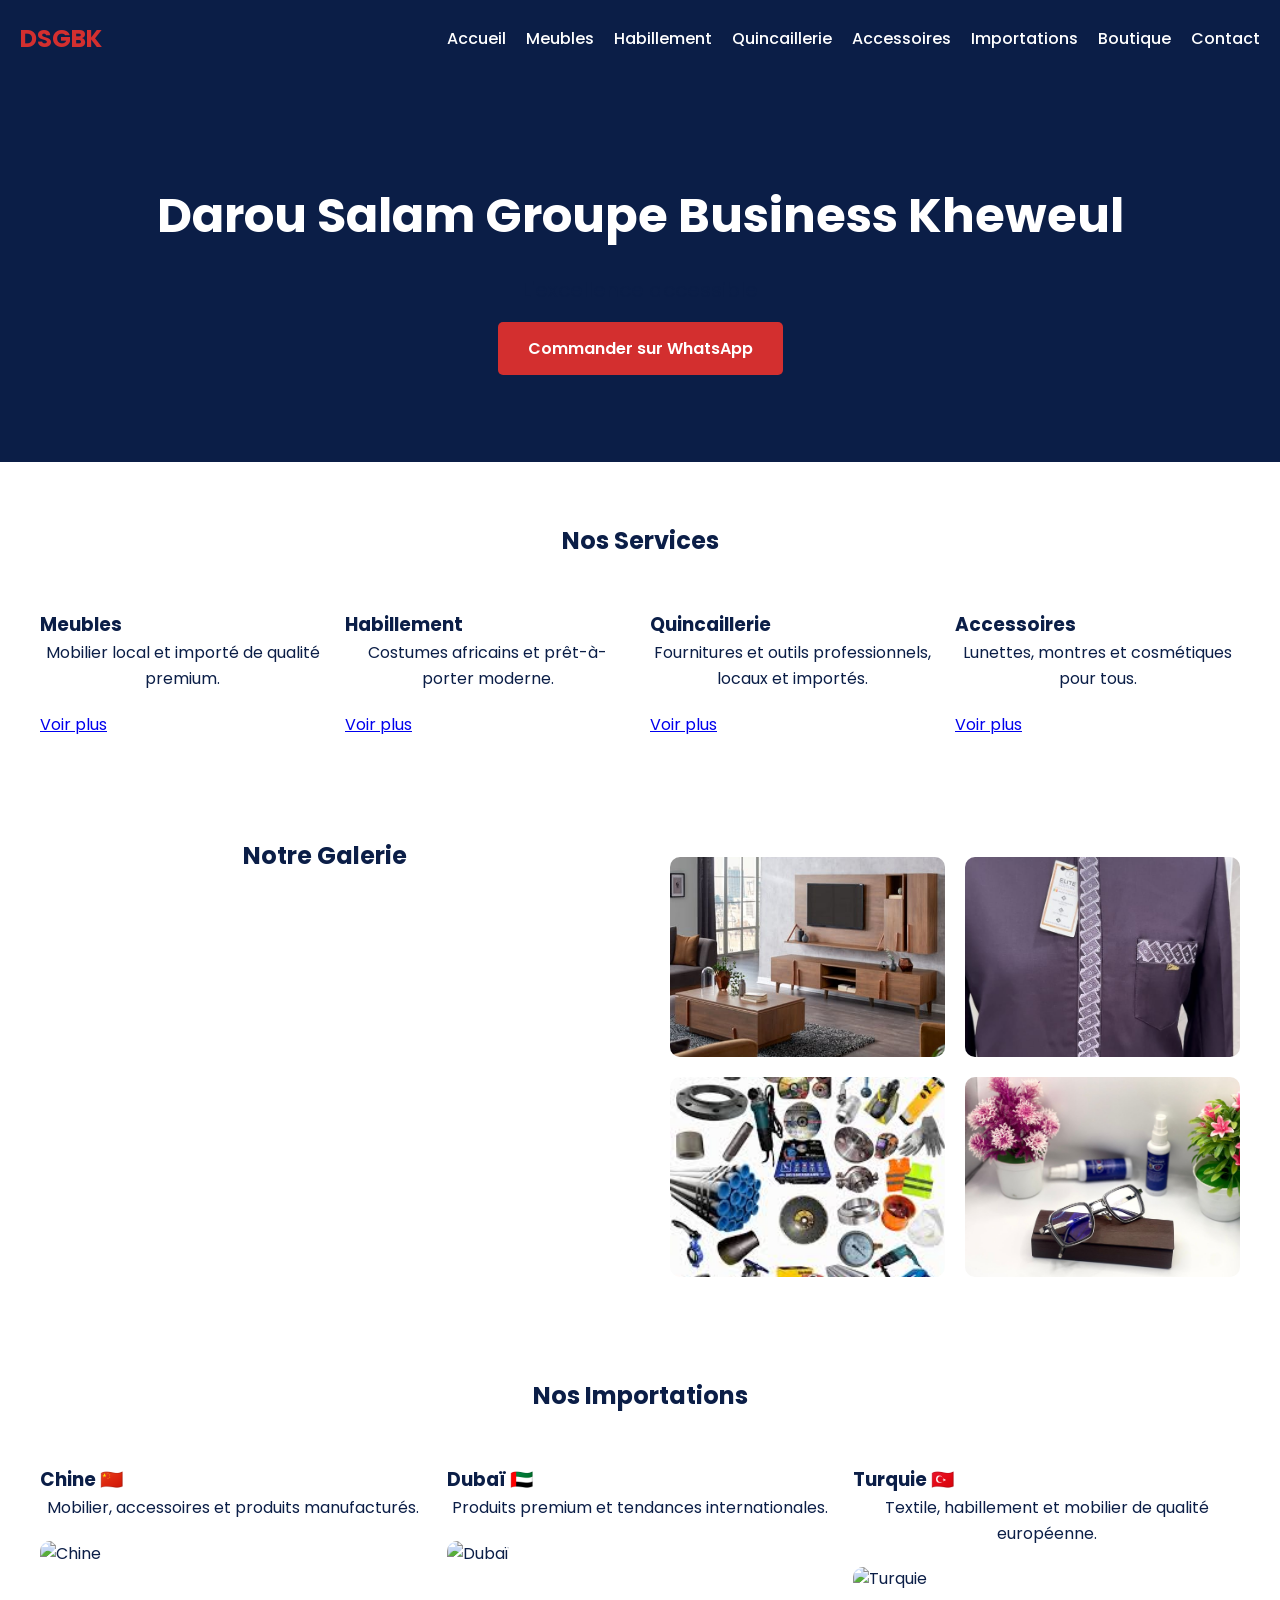
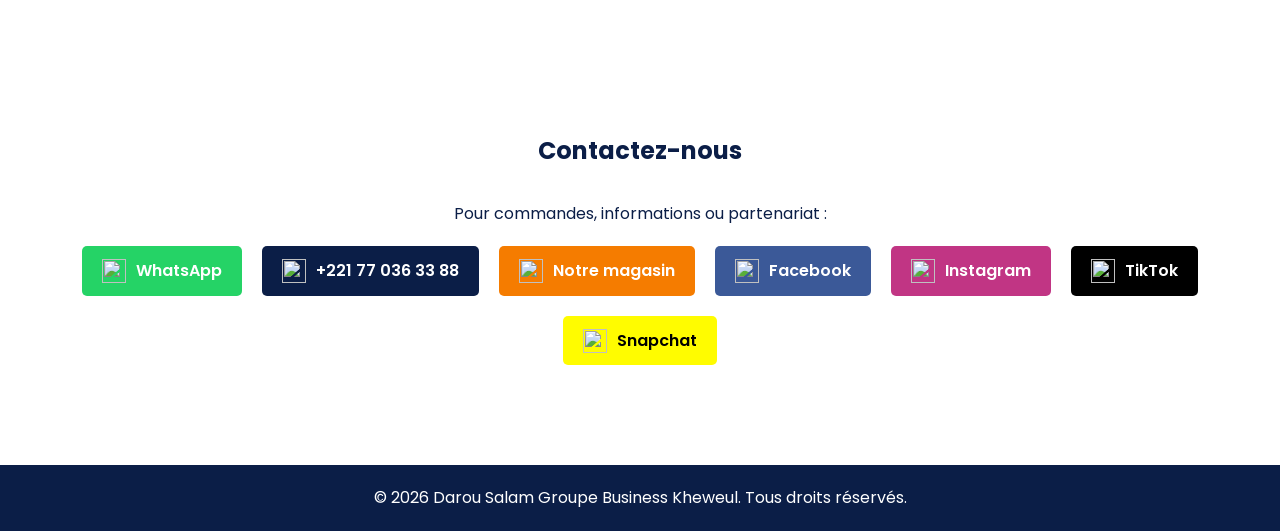
==== index.html @ 344d85fb "Add files via upload" ====
<!DOCTYPE html>
<html lang="fr">
<head>
  <meta charset="UTF-8">
  <meta name="viewport" content="width=device-width, initial-scale=1.0">
  <title>Darou Salam Groupe Business Kheweul - Accueil</title>
  
  <!-- CSS -->
  <link rel="stylesheet" href="style.css">
  
  <!-- AOS Animation -->
  <link href="https://unpkg.com/aos@2.3.1/dist/aos.css" rel="stylesheet">
  
  <!-- Google Fonts -->
  <link href="https://fonts.googleapis.com/css2?family=Poppins:wght@400;700&display=swap" rel="stylesheet">
</head>
<body>
  
  <!-- NAVBAR -->
  <nav>
    <div class="logo">DSGBK</div>
    <ul>
      <li><a href="index.html">Accueil</a></li>
      <li><a href="meubles.html">Meubles</a></li>
      <li><a href="habillement.html">Habillement</a></li>
      <li><a href="quincaillerie.html">Quincaillerie</a></li>
      <li><a href="accessoires.html">Accessoires</a></li>
      <li><a href="importations.html">Importations</a></li>
      <li><a href="boutique.html">Boutique</a></li>
      <li><a href="#contact">Contact</a></li>
    </ul>
  </nav>
  
  <!-- HERO -->
  <section class="hero">
    <div class="hero-content" data-aos="fade-down">
      <h1>Darou Salam Groupe Business Kheweul</h1>
      <p>L'excellence accessible</p>
      <a href="boutique.html" class="btn">Commander sur WhatsApp</a>
    </div>
  </section>
  
  <!-- SERVICES -->
  <section class="services" data-aos="fade-up">
    <h2>Nos Services</h2>
    <div class="cards">
      <div class="card" data-aos="zoom-in">
        <h3>Meubles</h3>
        <p>Mobilier local et importé de qualité premium.</p>
        <a href="meubles.html" class="btn">Voir plus</a>
      </div>
      <div class="card" data-aos="zoom-in" data-aos-delay="100">
        <h3>Habillement</h3>
        <p>Costumes africains et prêt-à-porter moderne.</p>
        <a href="habillement.html" class="btn">Voir plus</a>
      </div>
      <div class="card" data-aos="zoom-in" data-aos-delay="200">
        <h3>Quincaillerie</h3>
        <p>Fournitures et outils professionnels, locaux et importés.</p>
        <a href="quincaillerie.html" class="btn">Voir plus</a>
      </div>
      <div class="card" data-aos="zoom-in" data-aos-delay="300">
        <h3>Accessoires</h3>
        <p>Lunettes, montres et cosmétiques pour tous.</p>
        <a href="accessoires.html" class="btn">Voir plus</a>
      </div>
    </div>
  </section>
  
  <!-- GALERIE -->
  <section class="gallery" data-aos="fade-up">
    <h2>Notre Galerie</h2>
    <div class="gallery">
      <img src="MEDIAS/meuble salon.jpeg" alt="Meuble Salon">
      <img src="MEDIAS/costume africain .jpeg" alt="Costume Africain">
      <img src="MEDIAS/quinc.jfif"alt="Quincaillerie">
      <img src="MEDIAS/lunettes1.jpeg" alt="Accessoires">
    </div>
  </section>
  
  <!-- IMPORTATIONS -->
  <section class="importations" data-aos="fade-up">
    <h2>Nos Importations</h2>
    <div class="cards">
      <div class="card" data-aos="fade-right">
        <h3>Chine 🇨🇳</h3>
        <p>Mobilier, accessoires et produits manufacturés.</p>
        <img src="https://images.unsplash.com/photo-1547981609-4b6bfe67ca0b" alt="Chine">
      </div>
      <div class="card" data-aos="fade-left">
        <h3>Dubaï 🇦🇪</h3>
        <p>Produits premium et tendances internationales.</p>
        <img src="https://images.unsplash.com/photo-1512453979798-5ea266f8880c" alt="Dubaï">
      </div>
      <div class="card" data-aos="fade-up">
        <h3>Turquie 🇹🇷</h3>
        <p>Textile, habillement et mobilier de qualité européenne.</p>
        <img src="https://images.unsplash.com/photo-1524230572899-a752b3835840" alt="Turquie">
      </div>
    </div>
  </section>
  
  <!-- CONTACT -->
  <section class="contact" id="contact">
    <h2>Contactez-nous</h2>
    <p>Pour commandes, informations ou partenariat :</p>

    <div class="contact-items">
      <a href="https://wa.me/message/VVHFZ5KKE44QE1" target="_blank" class="contact-btn whatsapp">
        <img src="https://img.icons8.com/color/48/000000/whatsapp.png"/> WhatsApp
      </a>
      <a href="tel:+221770363388" class="contact-btn phone">
        <img src="https://img.icons8.com/ios-filled/48/000000/phone.png"/> +221 77 036 33 88
      </a>
      <a href="https://maps.app.goo.gl/oTuWAiaTZ7pGM8Tf8" target="_blank" class="contact-btn map">
        <img src="https://img.icons8.com/ios-filled/48/000000/marker.png"/> Notre magasin
      </a>
      <a href="https://www.facebook.com/share/14TvhnDWxey/" target="_blank" class="contact-btn facebook">
        <img src="https://img.icons8.com/color/48/000000/facebook-new.png"/> Facebook
      </a>
      <a href="https://www.instagram.com/dsgbk_family?igsh=MTk3b3Zmbm9iZ251dQ==" target="_blank" class="contact-btn instagram">
        <img src="https://img.icons8.com/color/48/000000/instagram-new.png"/> Instagram
      </a>
      <a href="https://www.tiktok.com/@dsgbk1?_r=1&_t=ZS-93yJW8IaAQU" target="_blank" class="contact-btn tiktok">
        <img src="https://img.icons8.com/color/48/000000/tiktok--v1.png"/> TikTok
      </a>
      <a href="https://www.snapchat.com/add/dsgbk26?share_id=ldaof6rpfuU&locale=fr-FR" target="_blank" class="contact-btn snapchat">
        <img src="https://img.icons8.com/color/48/000000/snapchat.png"/> Snapchat
      </a>
    </div>
  </section>
  
  <!-- FOOTER -->
  <footer>
    <p>© 2026 Darou Salam Groupe Business Kheweul. Tous droits réservés.</p>
  </footer>
  
  <!-- JS -->
  <script src="script.js"></script>
  <script src="https://unpkg.com/aos@2.3.1/dist/aos.js"></script>
  <script>
    AOS.init({ duration: 1000, once: true });
  </script>
  
</body>
</html>
---- style.css ----
/* ===== GOOGLE FONTS ===== */
body, h1, h2, h3, p, a, button {
  font-family: 'Poppins', sans-serif;
  margin: 0;
  padding: 0;
  box-sizing: border-box;
}

/* ===== COULEURS PRINCIPALES ===== */
:root {
  --blue: #0b1e47;
  --red: #d32f2f;
  --white: #ffffff;
  --gray: #f2f2f2;
  --btn-hover: #ff4d4d;
}

/* ===== BODY ===== */
body {
  background-color: var(--white);
  color: var(--blue);
  line-height: 1.6;
}

/* ===== NAVBAR ===== */
nav {
  display: flex;
  justify-content: space-between;
  align-items: center;
  background-color: var(--blue);
  padding: 10px 20px;
  position: sticky;
  top: 0;
  z-index: 100;
}

nav .logo {
  color: var(--red);
  font-size: 24px;
  font-weight: 700;
}

nav ul {
  display: flex;
  list-style: none;
}

nav ul li {
  margin-left: 20px;
}

nav ul li a {
  color: var(--white);
  text-decoration: none;
  font-weight: 500;
  transition: 0.3s;
}

nav ul li a.active,
nav ul li a:hover {
  color: var(--red);
}

/* ===== HERO ===== */
.hero {
  background-color: var(--blue);
  color: var(--white);
  text-align: center;
  padding: 100px 20px;
}

.hero h1 {
  font-size: 48px;
  margin-bottom: 20px;
}

.hero p {
  font-size: 20px;
  margin-bottom: 30px;
}

.hero .btn {
  background-color: var(--red);
  color: var(--white);
  padding: 15px 30px;
  text-decoration: none;
  font-weight: 600;
  border-radius: 5px;
  transition: 0.3s;
}

.hero .btn:hover {
  background-color: var(--btn-hover);
}

/* ===== SECTIONS ===== */
section {
  padding: 60px 20px;
}

section h2 {
  text-align: center;
  color: var(--blue);
  margin-bottom: 30px;
}

section p {
  max-width: 800px;
  margin: 0 auto 20px auto;
  text-align: center;
  color: var(--blue);
}

/* ===== GALLERY ===== */
.gallery, .cards {
  display: grid;
  grid-template-columns: repeat(auto-fit, minmax(250px, 1fr));
  gap: 20px;
  padding: 20px;
}

.gallery img, .cards img {
  width: 100%;
  height: 200px;
  object-fit: cover;
  border-radius: 10px;
  transition: transform 0.3s;
}

.gallery img:hover, .cards img:hover {
  transform: scale(1.05);
}

/* ===== PRODUCT CARDS ===== */
.product {
  background-color: var(--gray);
  padding: 15px;
  border-radius: 10px;
  text-align: center;
  box-shadow: 0px 3px 6px rgba(0,0,0,0.1);
}

.product h3 {
  margin: 10px 0;
  color: var(--blue);
}

.product p {
  font-weight: 600;
  margin-bottom: 15px;
}

.product button {
  background-color: var(--red);
  color: var(--white);
  border: none;
  padding: 10px 20px;
  font-weight: 600;
  border-radius: 5px;
  cursor: pointer;
  transition: 0.3s;
}

.product button:hover {
  background-color: var(--btn-hover);
}

/* ===== CONTACT ===== */
.contact-items {
  display: flex;
  flex-wrap: wrap;
  justify-content: center;
  gap: 20px;
}

.contact-btn {
  display: flex;
  align-items: center;
  gap: 10px;
  padding: 12px 20px;
  border-radius: 5px;
  text-decoration: none;
  font-weight: 600;
  transition: 0.3s;
}

.contact-btn img {
  width: 24px;
  height: 24px;
}

.contact-btn.whatsapp { background-color: #25D366; color: var(--white); }
.contact-btn.phone { background-color: #0b1e47; color: var(--white); }
.contact-btn.map { background-color: #f57c00; color: var(--white); }
.contact-btn.facebook { background-color: #3b5998; color: var(--white); }
.contact-btn.instagram { background-color: #C13584; color: var(--white); }
.contact-btn.tiktok { background-color: #000000; color: var(--white); }
.contact-btn.snapchat { background-color: #FFFC00; color: #000; }

.contact-btn:hover {
  opacity: 0.8;
}

/* ===== FOOTER ===== */
footer {
  background-color: var(--blue);
  color: var(--white);
  text-align: center;
  padding: 20px;
  margin-top: 40px;
}

/* ===== RESPONSIVE ===== */
@media screen and (max-width: 768px) {
  nav ul {
    flex-direction: column;
    background-color: var(--blue);
    position: absolute;
    top: 60px;
    right: 0;
    width: 100%;
    display: none;
  }
  nav ul.show {
    display: flex;
  }
}
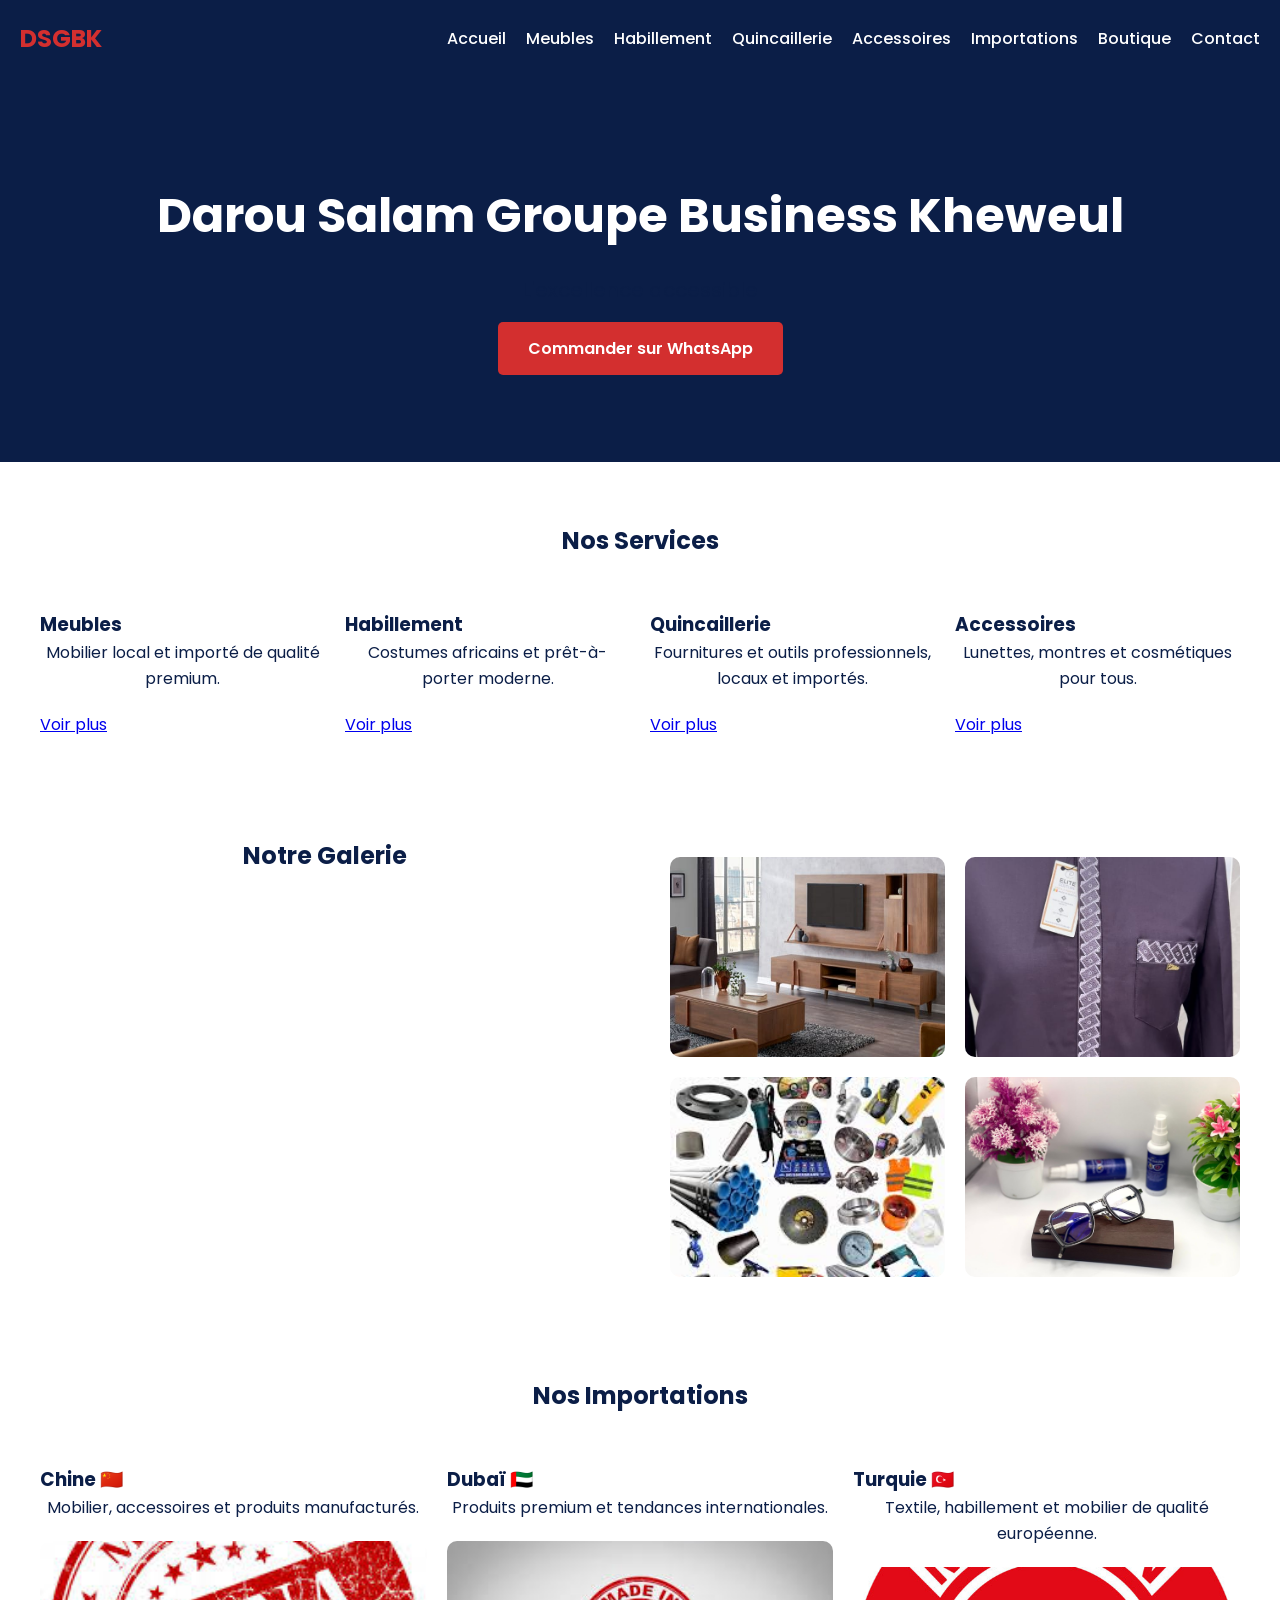
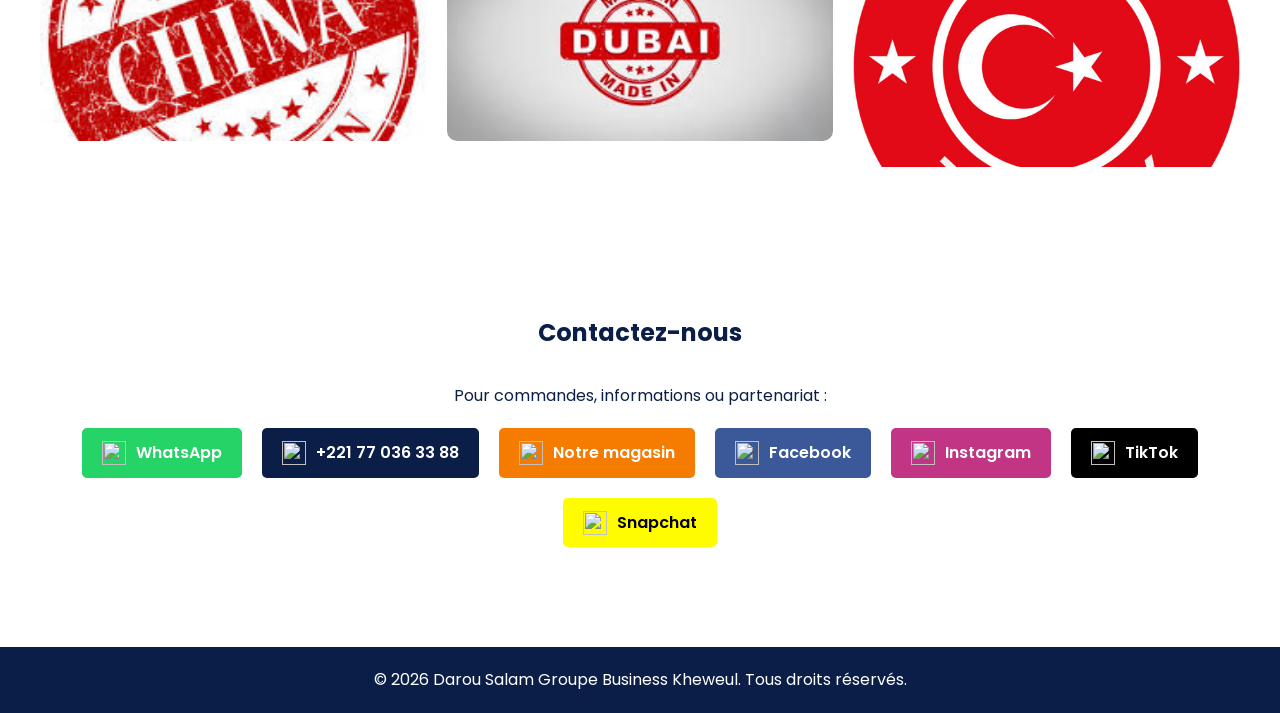
==== commit 8496928d: "Add files via upload" ====
--- a/index.html
+++ b/index.html
@@ -85,17 +85,17 @@
       <div class="card" data-aos="fade-right">
         <h3>Chine 🇨🇳</h3>
         <p>Mobilier, accessoires et produits manufacturés.</p>
-        <img src="https://images.unsplash.com/photo-1547981609-4b6bfe67ca0b" alt="Chine">
+        <img src="MEDIAS/chinep.jfif" alt="Chine">
       </div>
       <div class="card" data-aos="fade-left">
         <h3>Dubaï 🇦🇪</h3>
         <p>Produits premium et tendances internationales.</p>
-        <img src="https://images.unsplash.com/photo-1512453979798-5ea266f8880c" alt="Dubaï">
+        <img src="MEDIAS/dubaip.jfif" alt="Dubaï">
       </div>
       <div class="card" data-aos="fade-up">
         <h3>Turquie 🇹🇷</h3>
         <p>Textile, habillement et mobilier de qualité européenne.</p>
-        <img src="https://images.unsplash.com/photo-1524230572899-a752b3835840" alt="Turquie">
+        <img src="MEDIAS/turkey.jpg" alt="Turquie">
       </div>
     </div>
   </section>
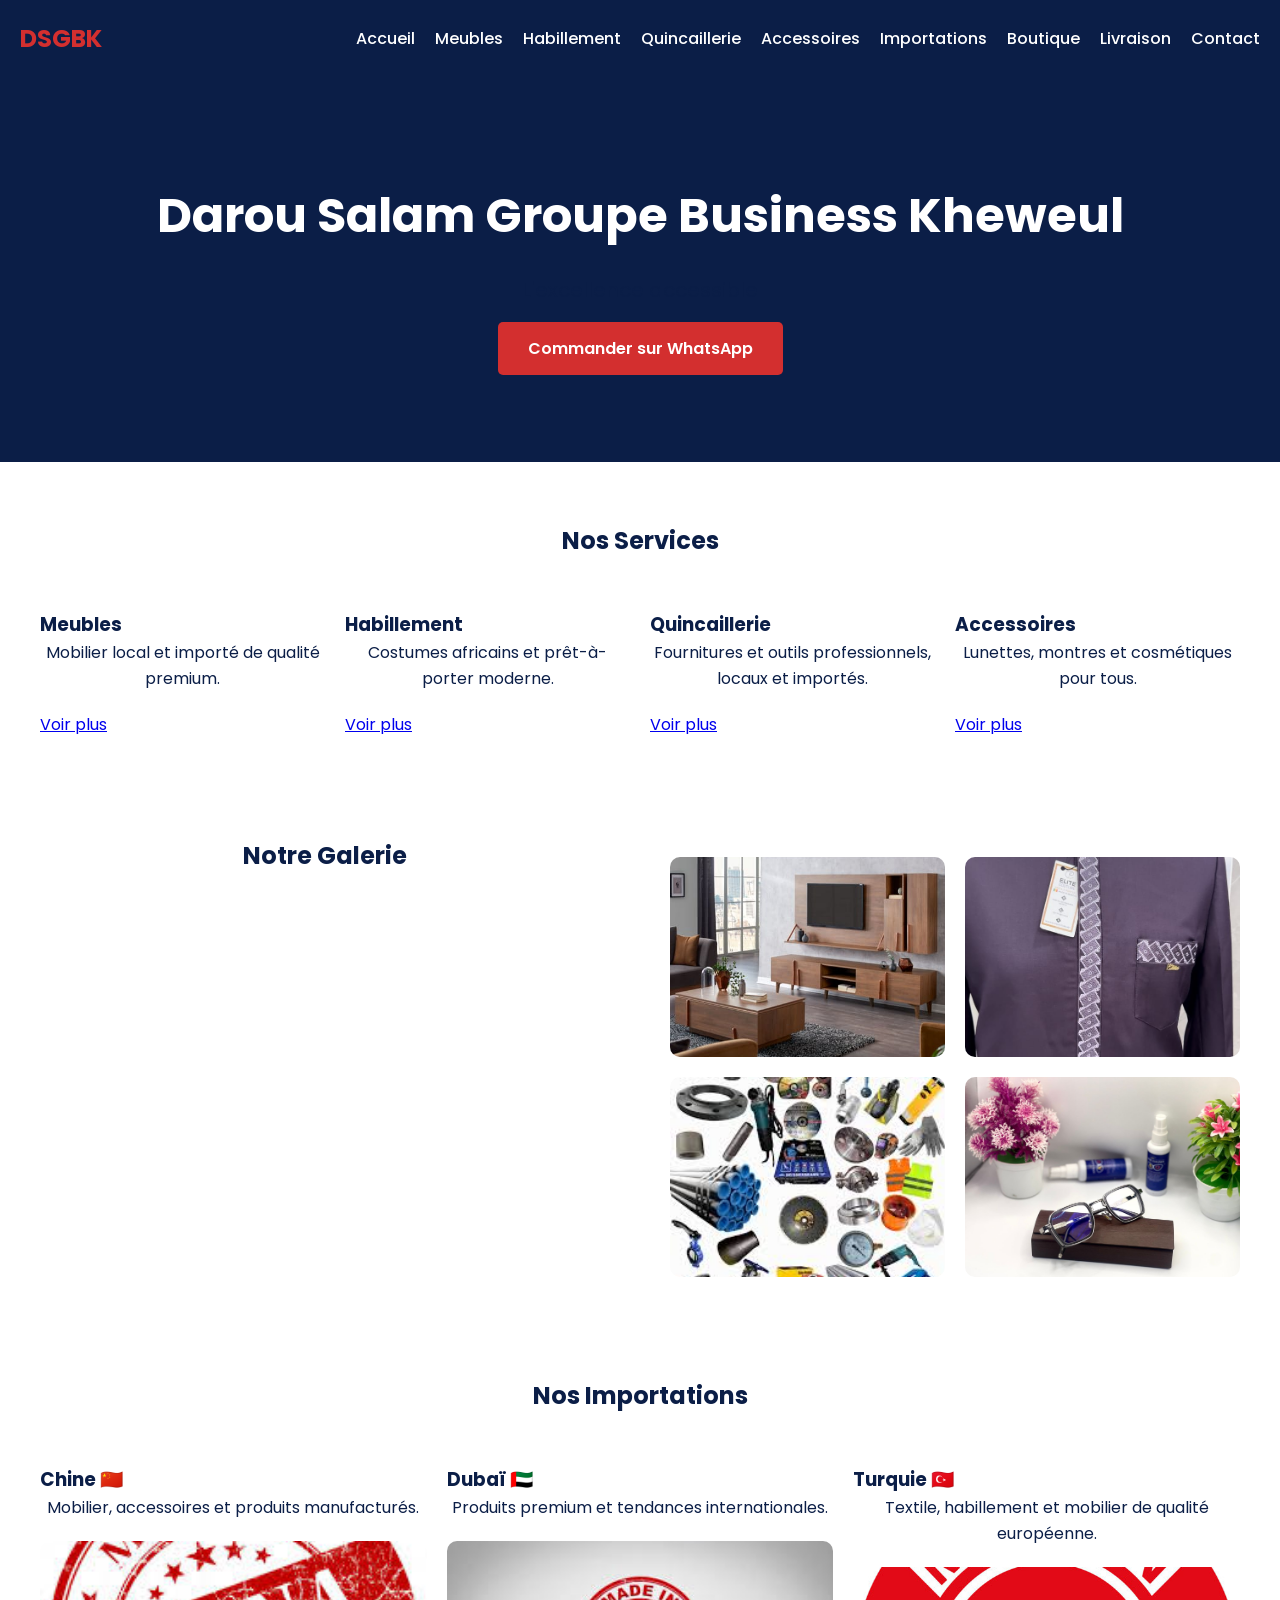
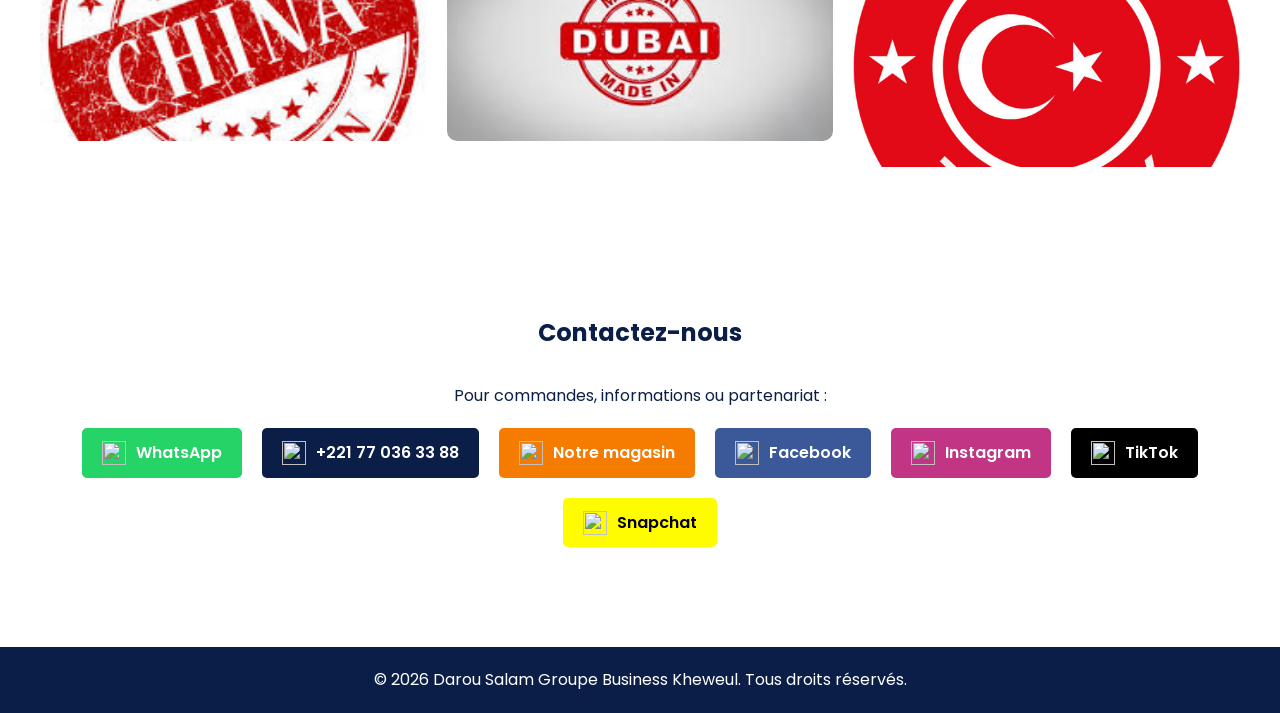
==== commit ea520f36: "Add files via upload" ====
--- a/index.html
+++ b/index.html
@@ -27,6 +27,7 @@
       <li><a href="accessoires.html">Accessoires</a></li>
       <li><a href="importations.html">Importations</a></li>
       <li><a href="boutique.html">Boutique</a></li>
+      <li><a href="livraison.html">Livraison</a></li>
       <li><a href="#contact">Contact</a></li>
     </ul>
   </nav>
@@ -115,16 +116,16 @@
       <a href="https://maps.app.goo.gl/oTuWAiaTZ7pGM8Tf8" target="_blank" class="contact-btn map">
         <img src="https://img.icons8.com/ios-filled/48/000000/marker.png"/> Notre magasin
       </a>
-      <a href="https://www.facebook.com/share/14TvhnDWxey/" target="_blank" class="contact-btn facebook">
+      <a href="https://www.facebook.com/DSGBK" target="_blank" class="contact-btn facebook">
         <img src="https://img.icons8.com/color/48/000000/facebook-new.png"/> Facebook
       </a>
-      <a href="https://www.instagram.com/dsgbk_family?igsh=MTk3b3Zmbm9iZ251dQ==" target="_blank" class="contact-btn instagram">
+      <a href="https://www.instagram.com/DSGBKofficial" target="_blank" class="contact-btn instagram">
         <img src="https://img.icons8.com/color/48/000000/instagram-new.png"/> Instagram
       </a>
-      <a href="https://www.tiktok.com/@dsgbk1?_r=1&_t=ZS-93yJW8IaAQU" target="_blank" class="contact-btn tiktok">
+      <a href="https://www.tiktok.com/@DSGBK_Senegal" target="_blank" class="contact-btn tiktok">
         <img src="https://img.icons8.com/color/48/000000/tiktok--v1.png"/> TikTok
       </a>
-      <a href="https://www.snapchat.com/add/dsgbk26?share_id=ldaof6rpfuU&locale=fr-FR" target="_blank" class="contact-btn snapchat">
+      <a href="https://www.snapchat.com/add/dsgbk2026" target="_blank" class="contact-btn snapchat">
         <img src="https://img.icons8.com/color/48/000000/snapchat.png"/> Snapchat
       </a>
     </div>
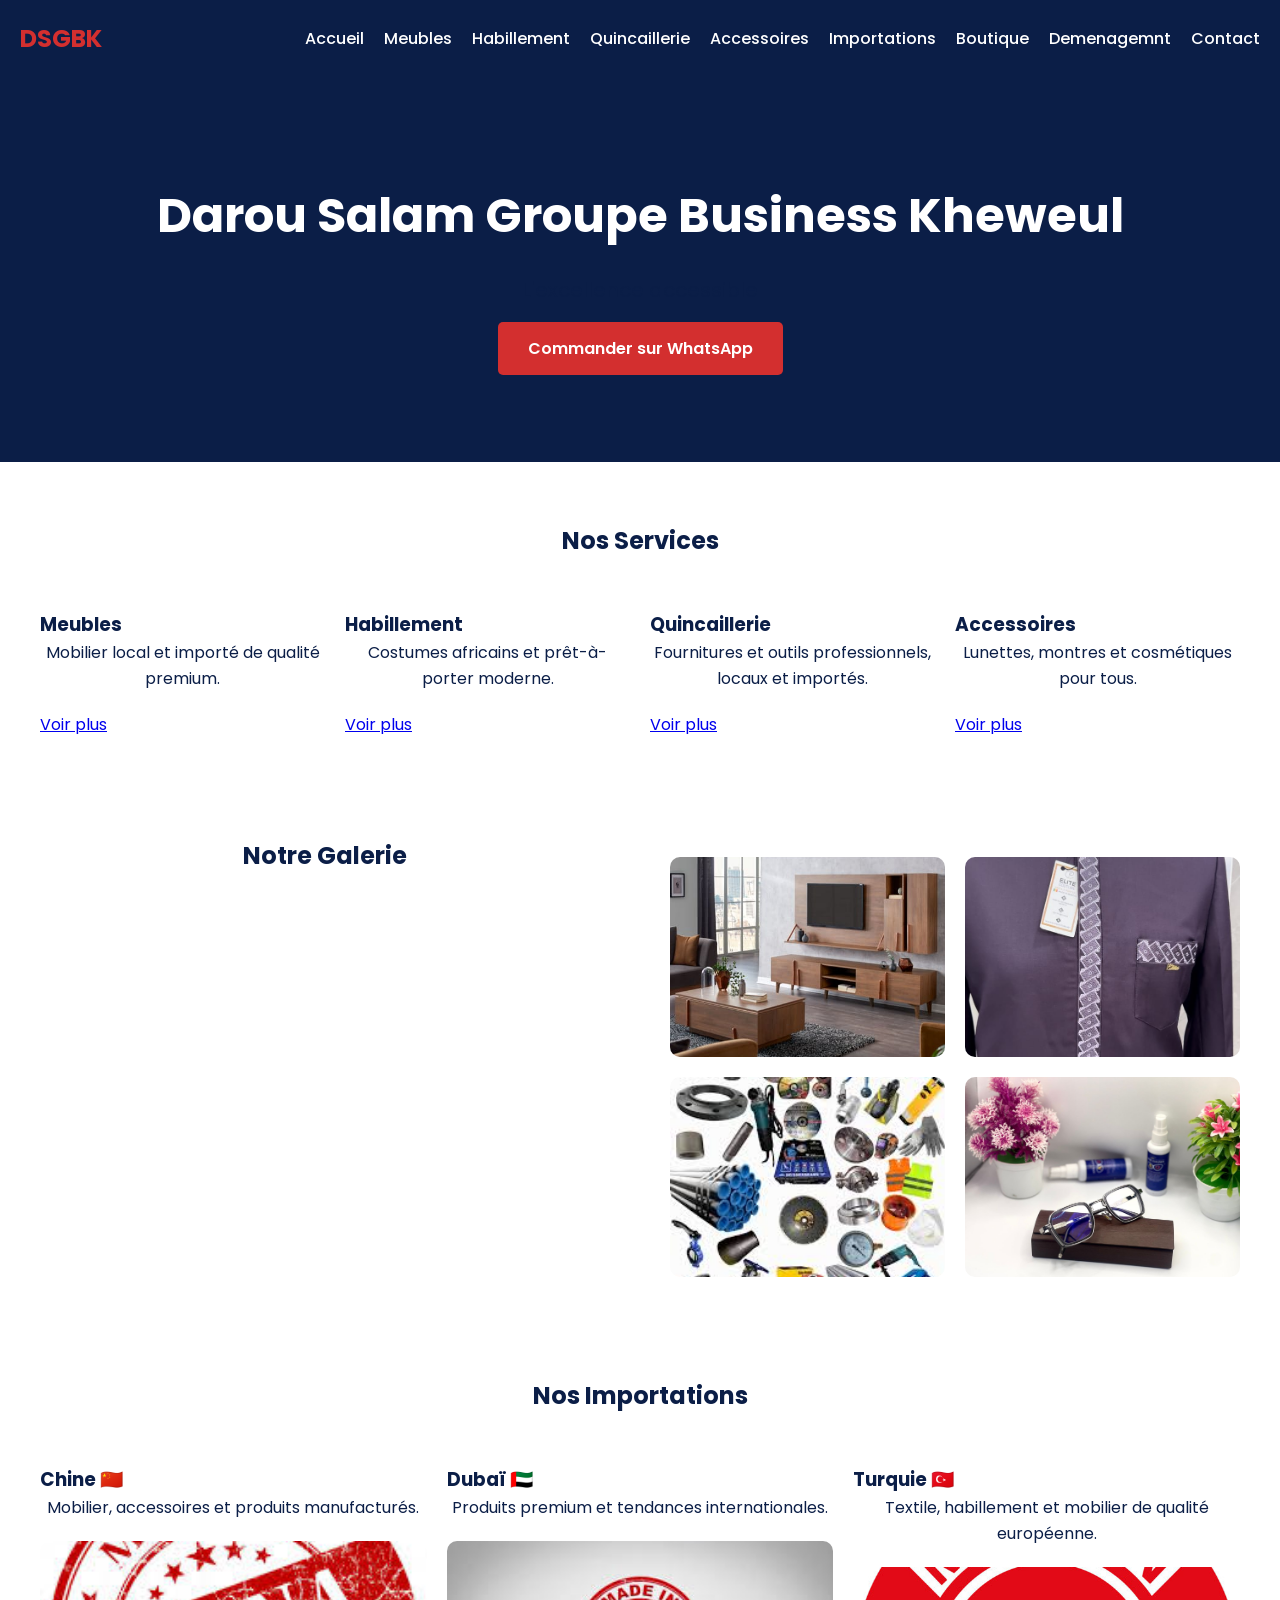
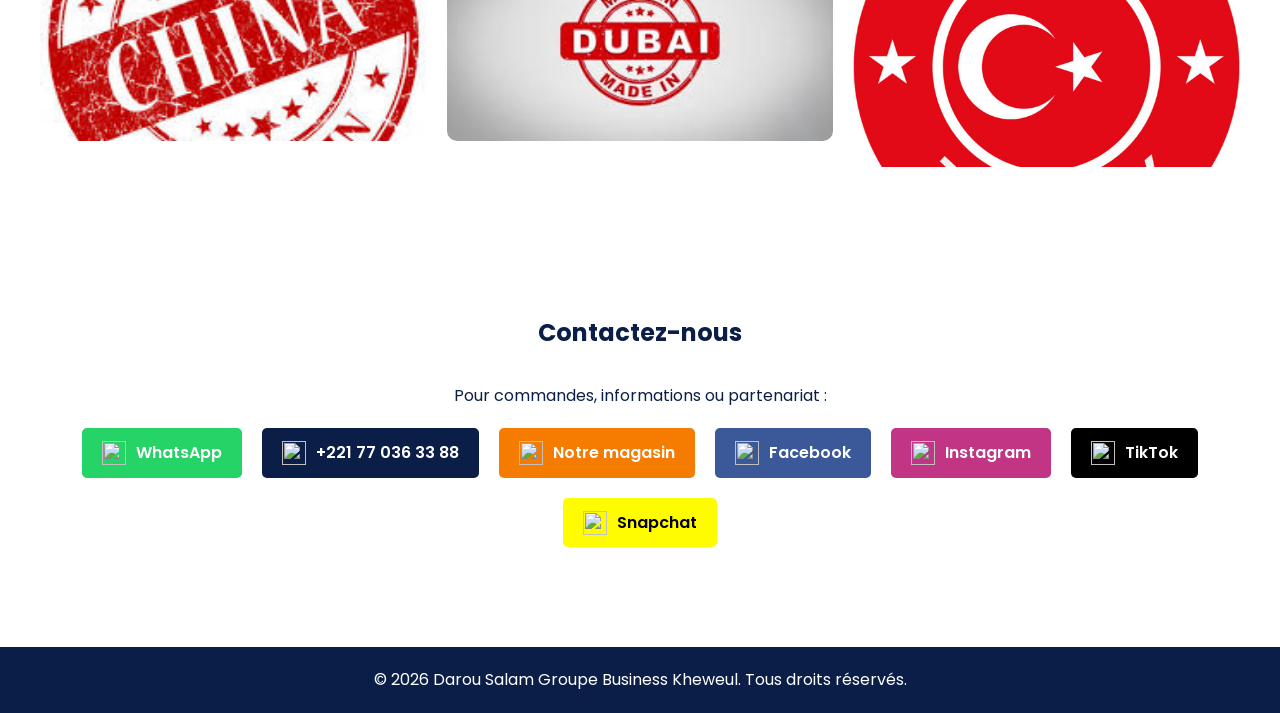
==== commit d8658a96: "Fix HTML formatting and update navigation links" ====
--- a/index.html
+++ b/index.html
@@ -27,7 +27,7 @@
       <li><a href="accessoires.html">Accessoires</a></li>
       <li><a href="importations.html">Importations</a></li>
       <li><a href="boutique.html">Boutique</a></li>
-      <li><a href="livraison.html">Livraison</a></li>
+      <li><a href="demenagement.html">Demenagemnt</a></li>
       <li><a href="#contact">Contact</a></li>
     </ul>
   </nav>
@@ -116,15 +116,17 @@
       <a href="https://maps.app.goo.gl/oTuWAiaTZ7pGM8Tf8" target="_blank" class="contact-btn map">
         <img src="https://img.icons8.com/ios-filled/48/000000/marker.png"/> Notre magasin
       </a>
-      <a href="https://www.facebook.com/DSGBK" target="_blank" class="contact-btn facebook">
+      <a href="https://www.facebook.com/profile.php?id=61572142816582" target="_blank" class="contact-btn facebook">
         <img src="https://img.icons8.com/color/48/000000/facebook-new.png"/> Facebook
       </a>
-      <a href="https://www.instagram.com/DSGBKofficial" target="_blank" class="contact-btn instagram">
+      <a href="https://www.instagram.com/dsgbk2/" target="_blank" class="contact-btn instagram">
         <img src="https://img.icons8.com/color/48/000000/instagram-new.png"/> Instagram
       </a>
-      <a href="https://www.tiktok.com/@DSGBK_Senegal" target="_blank" class="contact-btn tiktok">
+      
+     <a href="https://www.tiktok.com/@user5294476811987" target="_blank" class="contact-btn tiktok">
         <img src="https://img.icons8.com/color/48/000000/tiktok--v1.png"/> TikTok
       </a>
+
       <a href="https://www.snapchat.com/add/dsgbk2026" target="_blank" class="contact-btn snapchat">
         <img src="https://img.icons8.com/color/48/000000/snapchat.png"/> Snapchat
       </a>
@@ -144,4 +146,4 @@
   </script>
   
 </body>
-</html>+</html>
